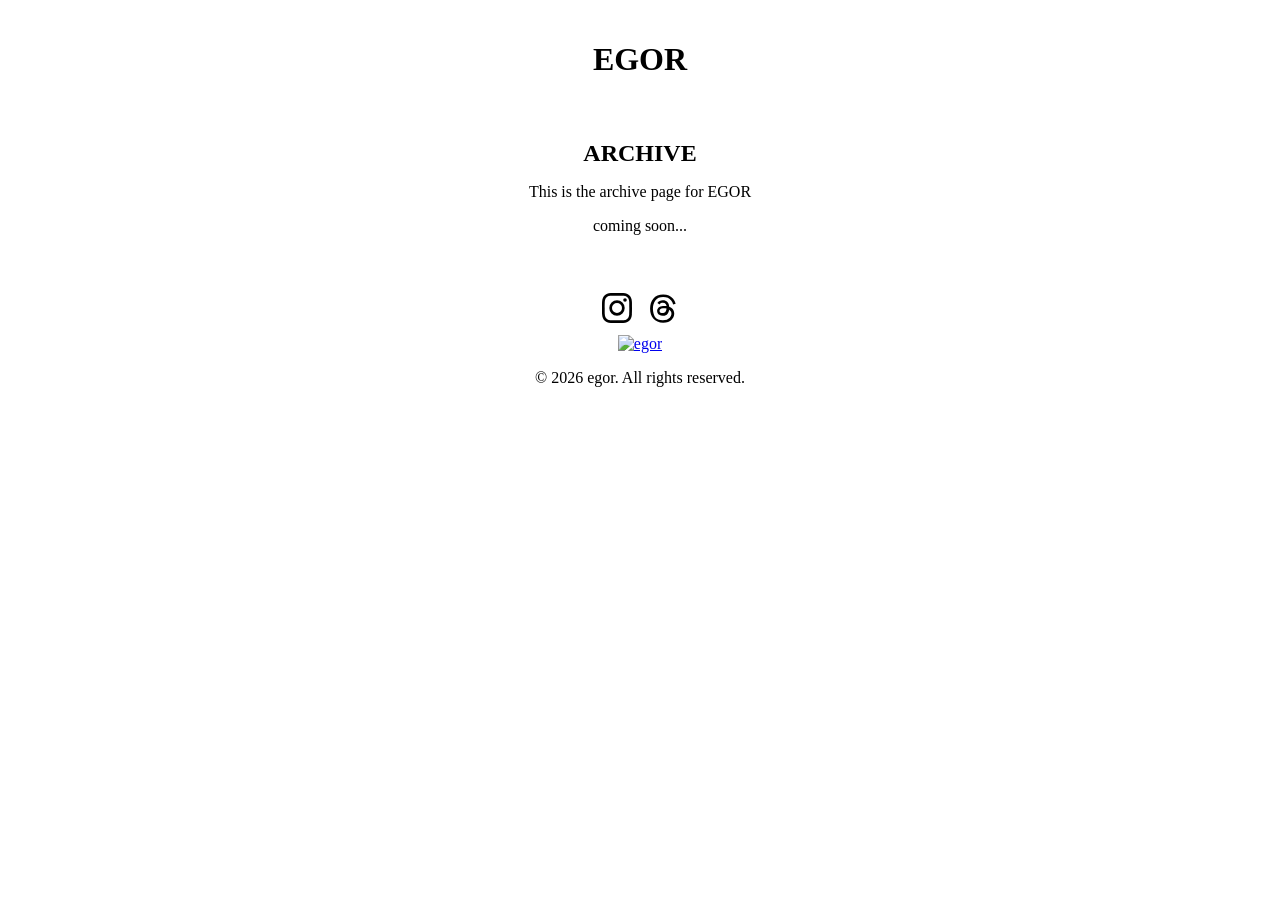
==== archive.html @ a3ed5b18 "initial commit" ====
<!DOCTYPE html>
<html lang="en">
<head>
    <meta charset="UTF-8">
    <meta name="viewport" content="width=device-width, initial-scale=1.0">
    <title>egor archive</title>
    <link rel="stylesheet" href="style.css">
</head>
<body>
    <div class="header">
        <a href="index.html"><h1>EGOR</h1></a>
    </div>
    <div class="content">
        <h1>ARCHIVE</h1>
        <p>This is the archive page for EGOR</p>
        <p>coming soon...</p>
    </div>
    <div class="footer">
        <div class="social">
            <a href="https://www.instagram.com/egor.wear/" target="_blank" rel="noopener" aria-label="Instagram">
                <svg width="30" height="30" viewBox="0 0 24 24" fill="currentColor" xmlns="http://www.w3.org/2000/svg">
                    <path d="M12 2.16c3.2 0 3.58.01 4.85.07 1.17.05 1.8.25 2.23.41.56.22.96.48 1.38.9.42.42.68.82.9 1.38.16.42.36 1.06.41 2.23.06 1.27.07 1.65.07 4.85s-.01 3.58-.07 4.85c-.05 1.17-.25 1.8-.41 2.23-.22.56-.48.96-.9 1.38-.42.42-.82.68-1.38.9-.42.16-1.06.36-2.23.41-1.27.06-1.65.07-4.85.07s-3.58-.01-4.85-.07c-1.17-.05-1.8-.25-2.23-.41-.56-.22-.96-.48-1.38-.9-.42-.42-.68-.82-.9-1.38-.16-.42-.36-1.06-.41-2.23-.06-1.27-.07-1.65-.07-4.85s.01-3.58.07-4.85c.05-1.17.25-1.8.41-2.23.22-.56.48-.96.9-1.38.42-.42.82-.68 1.38-.9.42-.16 1.06-.36 2.23-.41 1.27-.06 1.65-.07 4.85-.07M12 0C8.74 0 8.33.01 7.05.07 5.78.13 4.9.33 4.14.63c-.79.3-1.46.72-2.13 1.38C1.35 2.68.93 3.35.63 4.14.33 4.9.13 5.78.07 7.05.01 8.33 0 8.74 0 12s.01 3.67.07 4.95c.06 1.27.26 2.15.56 2.91.3.79.72 1.46 1.38 2.13.67.66 1.34 1.08 2.13 1.38.76.3 1.64.5 2.91.56C8.33 23.99 8.74 24 12 24s3.67-.01 4.95-.07c1.27-.06 2.15-.26 2.91-.56.79-.3 1.46-.72 2.13-1.38.66-.67 1.08-1.34 1.38-2.13.3-.76.5-1.64.56-2.91.06-1.28.07-1.69.07-4.95s-.01-3.67-.07-4.95c-.06-1.27-.26-2.15-.56-2.91-.3-.79-.72-1.46-1.38-2.13C21.32 1.35 20.65.93 19.86.63c-.76-.3-1.64-.5-2.91-.56C15.67.01 15.26 0 12 0zm0 5.84a6.16 6.16 0 100 12.32 6.16 6.16 0 000-12.32zm0 10.16a4 4 0 110-8 4 4 0 010 8zm7.85-10.4a1.44 1.44 0 11-2.88 0 1.44 1.44 0 012.88 0z"/>
                </svg>
            </a>
            <a href="https://www.threads.net/@egor.wear" target="_blank" rel="noopener" aria-label="Threads">
                <svg width="30" height="30" viewBox="0 0 24 24" fill="currentColor" xmlns="http://www.w3.org/2000/svg">
                    <path d="M17.3 11.2c-.1-.05-.2-.1-.31-.14-.18-3.36-2.02-5.29-5.1-5.31h-.04c-1.85 0-3.38.79-4.33 2.22l1.7 1.16c.7-1.07 1.81-1.3 2.63-1.3h.03c1.02.01 1.79.31 2.29.89.36.42.6 1.01.72 1.75-.9-.15-1.87-.2-2.91-.14-2.92.17-4.8 1.87-4.67 4.24.06 1.2.66 2.23 1.68 2.91.87.57 1.98.85 3.14.79 1.53-.08 2.73-.67 3.57-1.73.63-.81 1.03-1.86 1.21-3.18.72.44 1.26 1.01 1.55 1.71.5 1.18.53 3.12-1.05 4.7-1.39 1.38-3.05 1.98-5.56 2h-.01c-2.78-.02-4.89-.91-6.26-2.66C4.61 17.32 3.95 15.12 3.93 12.5v-.01c.02-2.62.68-4.82 1.96-6.55C7.26 4.19 9.37 3.3 12.15 3.28h.01c2.79.02 4.94.91 6.38 2.66.71.86 1.24 1.94 1.6 3.2l1.99-.53c-.43-1.55-1.11-2.89-2.03-3.99C18.26 2.4 15.56 1.28 12.16 1.26h-.02C8.75 1.28 6.09 2.4 4.22 4.6 2.55 6.56 1.7 9.28 1.67 12.49v.02c.03 3.21.88 5.93 2.55 7.89 1.87 2.2 4.53 3.32 7.92 3.34h.02c3.01-.02 5.14-.81 6.89-2.56 2.29-2.29 2.22-5.16 1.47-6.93-.54-1.27-1.57-2.3-2.98-2.99l-.24-.06zm-5.4 4.86c-1.28.07-2.61-.5-2.68-1.75-.05-.93.66-1.96 2.76-2.08.24-.01.48-.02.71-.02.76 0 1.48.07 2.13.21-.24 3.03-1.66 3.57-2.92 3.64z"/>
                </svg>
            </a>
        </div>
        <a href="index.html">
            <img src="https://egor-12052.myshopify.com/cdn/shop/files/665_20260322173803.png?v=1774168723&width=150" alt="egor" width="100">
        </a>
        <p>&copy; 2026 egor. All rights reserved.</p>
    </div>
</body>
</html>
---- style.css ----
body{
    margin: 0;
    padding: 0;
    text-align: center;
}

.header {
    padding: 20px;
}

.header a {
    text-decoration: none;
    color: #000;
}

.content {
    padding: 20px;
}

.content h1 {
    font-size: 24px;
    margin : 0;
}

.footer {
    padding: 10px;
}

.social {
    display: flex;
    justify-content: center;
    gap: 16px;
    margin: 12px 0;
}

.social a {
    color: #000;
    display: inline-flex;
}
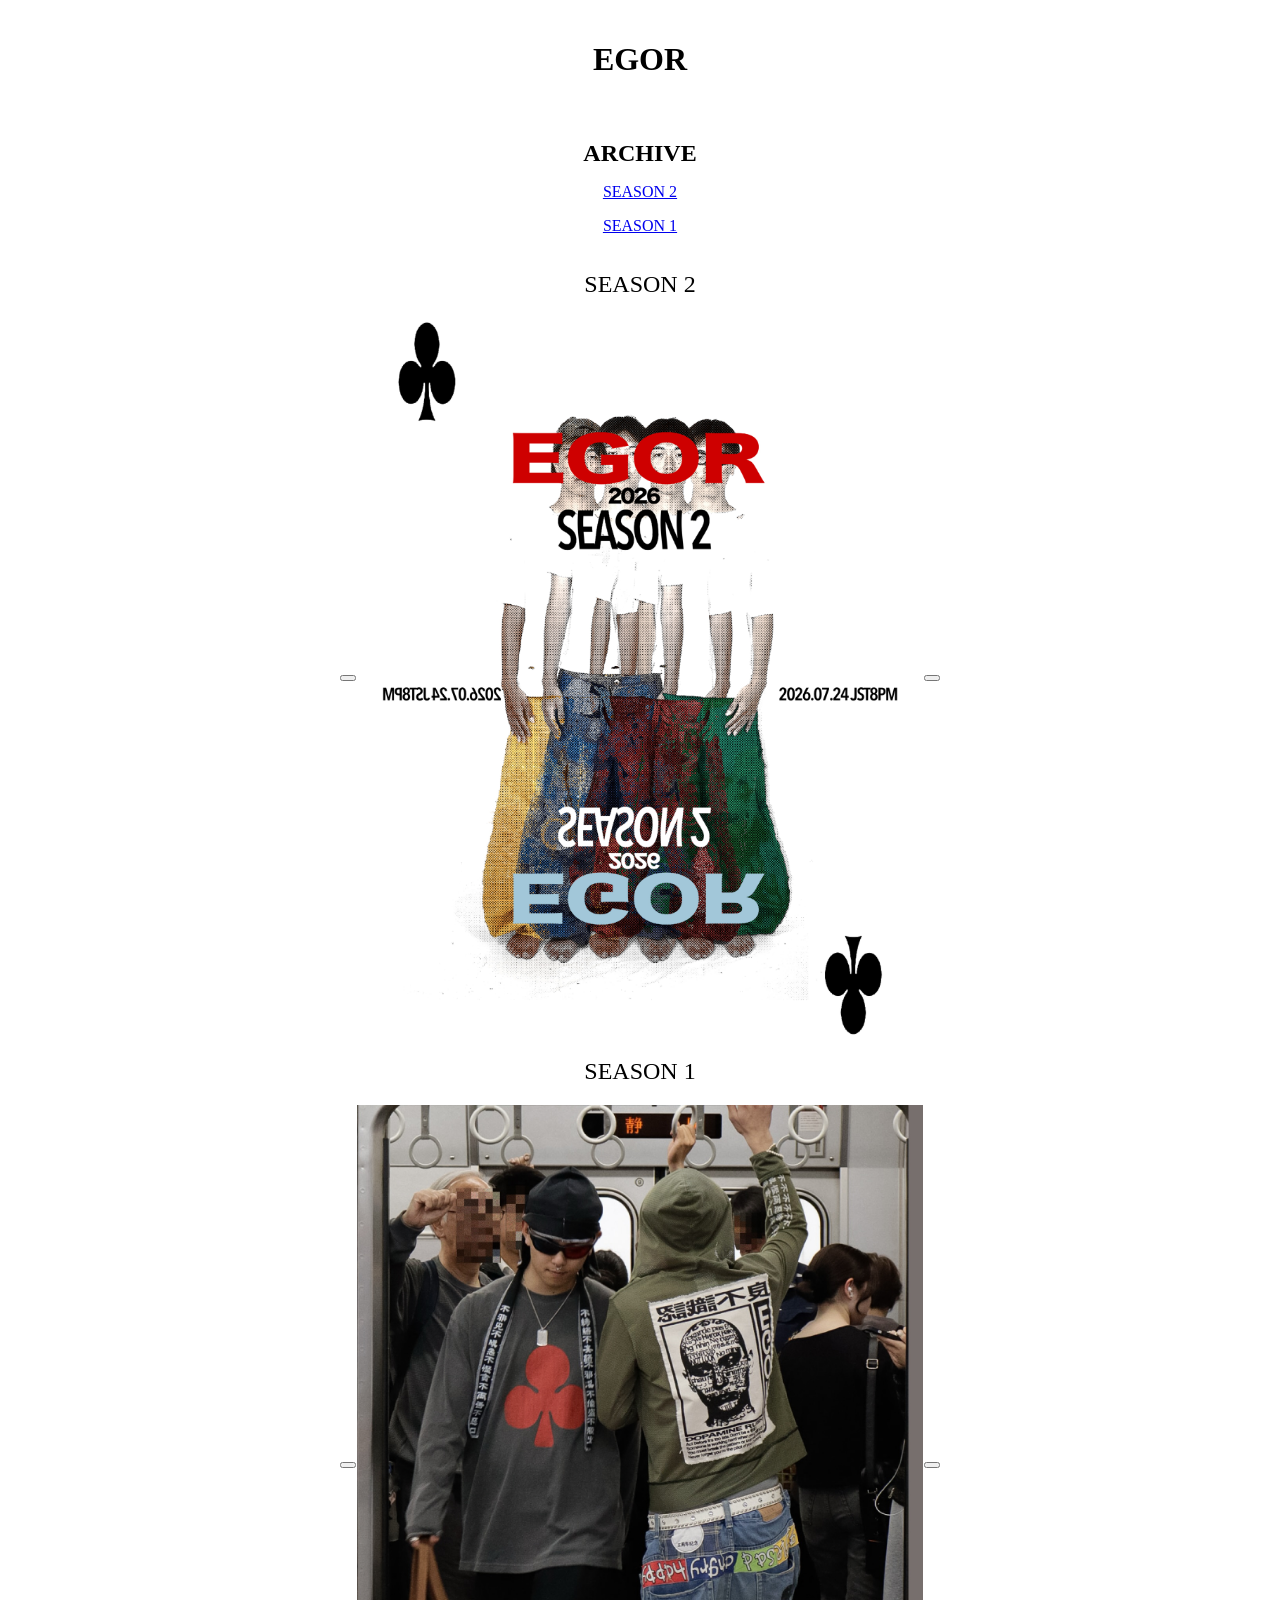
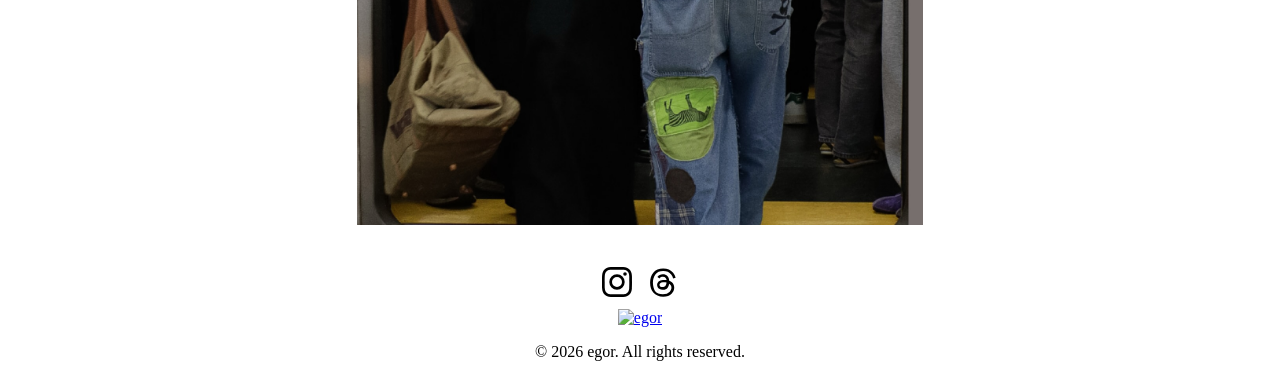
==== commit d62b1014: "サイトを更新" ====
--- a/archive.html
+++ b/archive.html
@@ -1,37 +1,39 @@
-<!DOCTYPE html>
-<html lang="en">
-<head>
-    <meta charset="UTF-8">
-    <meta name="viewport" content="width=device-width, initial-scale=1.0">
-    <title>egor archive</title>
-    <link rel="stylesheet" href="style.css">
-</head>
-<body>
-    <div class="header">
-        <a href="index.html"><h1>EGOR</h1></a>
-    </div>
-    <div class="content">
-        <h1>ARCHIVE</h1>
-        <p>This is the archive page for EGOR</p>
-        <p>coming soon...</p>
-    </div>
-    <div class="footer">
-        <div class="social">
-            <a href="https://www.instagram.com/egor.wear/" target="_blank" rel="noopener" aria-label="Instagram">
-                <svg width="30" height="30" viewBox="0 0 24 24" fill="currentColor" xmlns="http://www.w3.org/2000/svg">
-                    <path d="M12 2.16c3.2 0 3.58.01 4.85.07 1.17.05 1.8.25 2.23.41.56.22.96.48 1.38.9.42.42.68.82.9 1.38.16.42.36 1.06.41 2.23.06 1.27.07 1.65.07 4.85s-.01 3.58-.07 4.85c-.05 1.17-.25 1.8-.41 2.23-.22.56-.48.96-.9 1.38-.42.42-.82.68-1.38.9-.42.16-1.06.36-2.23.41-1.27.06-1.65.07-4.85.07s-3.58-.01-4.85-.07c-1.17-.05-1.8-.25-2.23-.41-.56-.22-.96-.48-1.38-.9-.42-.42-.68-.82-.9-1.38-.16-.42-.36-1.06-.41-2.23-.06-1.27-.07-1.65-.07-4.85s.01-3.58.07-4.85c.05-1.17.25-1.8.41-2.23.22-.56.48-.96.9-1.38.42-.42.82-.68 1.38-.9.42-.16 1.06-.36 2.23-.41 1.27-.06 1.65-.07 4.85-.07M12 0C8.74 0 8.33.01 7.05.07 5.78.13 4.9.33 4.14.63c-.79.3-1.46.72-2.13 1.38C1.35 2.68.93 3.35.63 4.14.33 4.9.13 5.78.07 7.05.01 8.33 0 8.74 0 12s.01 3.67.07 4.95c.06 1.27.26 2.15.56 2.91.3.79.72 1.46 1.38 2.13.67.66 1.34 1.08 2.13 1.38.76.3 1.64.5 2.91.56C8.33 23.99 8.74 24 12 24s3.67-.01 4.95-.07c1.27-.06 2.15-.26 2.91-.56.79-.3 1.46-.72 2.13-1.38.66-.67 1.08-1.34 1.38-2.13.3-.76.5-1.64.56-2.91.06-1.28.07-1.69.07-4.95s-.01-3.67-.07-4.95c-.06-1.27-.26-2.15-.56-2.91-.3-.79-.72-1.46-1.38-2.13C21.32 1.35 20.65.93 19.86.63c-.76-.3-1.64-.5-2.91-.56C15.67.01 15.26 0 12 0zm0 5.84a6.16 6.16 0 100 12.32 6.16 6.16 0 000-12.32zm0 10.16a4 4 0 110-8 4 4 0 010 8zm7.85-10.4a1.44 1.44 0 11-2.88 0 1.44 1.44 0 012.88 0z"/>
-                </svg>
-            </a>
-            <a href="https://www.threads.net/@egor.wear" target="_blank" rel="noopener" aria-label="Threads">
-                <svg width="30" height="30" viewBox="0 0 24 24" fill="currentColor" xmlns="http://www.w3.org/2000/svg">
-                    <path d="M17.3 11.2c-.1-.05-.2-.1-.31-.14-.18-3.36-2.02-5.29-5.1-5.31h-.04c-1.85 0-3.38.79-4.33 2.22l1.7 1.16c.7-1.07 1.81-1.3 2.63-1.3h.03c1.02.01 1.79.31 2.29.89.36.42.6 1.01.72 1.75-.9-.15-1.87-.2-2.91-.14-2.92.17-4.8 1.87-4.67 4.24.06 1.2.66 2.23 1.68 2.91.87.57 1.98.85 3.14.79 1.53-.08 2.73-.67 3.57-1.73.63-.81 1.03-1.86 1.21-3.18.72.44 1.26 1.01 1.55 1.71.5 1.18.53 3.12-1.05 4.7-1.39 1.38-3.05 1.98-5.56 2h-.01c-2.78-.02-4.89-.91-6.26-2.66C4.61 17.32 3.95 15.12 3.93 12.5v-.01c.02-2.62.68-4.82 1.96-6.55C7.26 4.19 9.37 3.3 12.15 3.28h.01c2.79.02 4.94.91 6.38 2.66.71.86 1.24 1.94 1.6 3.2l1.99-.53c-.43-1.55-1.11-2.89-2.03-3.99C18.26 2.4 15.56 1.28 12.16 1.26h-.02C8.75 1.28 6.09 2.4 4.22 4.6 2.55 6.56 1.7 9.28 1.67 12.49v.02c.03 3.21.88 5.93 2.55 7.89 1.87 2.2 4.53 3.32 7.92 3.34h.02c3.01-.02 5.14-.81 6.89-2.56 2.29-2.29 2.22-5.16 1.47-6.93-.54-1.27-1.57-2.3-2.98-2.99l-.24-.06zm-5.4 4.86c-1.28.07-2.61-.5-2.68-1.75-.05-.93.66-1.96 2.76-2.08.24-.01.48-.02.71-.02.76 0 1.48.07 2.13.21-.24 3.03-1.66 3.57-2.92 3.64z"/>
-                </svg>
-            </a>
-        </div>
-        <a href="index.html">
-            <img src="https://egor-12052.myshopify.com/cdn/shop/files/665_20260322173803.png?v=1774168723&width=150" alt="egor" width="100">
-        </a>
-        <p>&copy; 2026 egor. All rights reserved.</p>
-    </div>
-</body>
-</html>+<!DOCTYPE html>
+<html lang="en">
+<head>
+    <meta charset="UTF-8">
+    <meta name="viewport" content="width=device-width, initial-scale=1.0">
+    <title>egor archive</title>
+    <link rel="stylesheet" href="style.css">
+    <link rel="stylesheet" href="archive.css">
+</head>
+<body>
+    <div class="header">
+        <a href="index.html"><h1>EGOR</h1></a>
+    </div>
+    <div class="content">
+        <h1>ARCHIVE</h1>
+        <!-- Carousel はここに JS で生成されます -->
+        <div id="archive"></div>
+    </div>
+    <div class="footer">
+        <div class="social">
+            <a href="https://www.instagram.com/egor.wear/" target="_blank" rel="noopener" aria-label="Instagram">
+                <svg width="30" height="30" viewBox="0 0 24 24" fill="currentColor" xmlns="http://www.w3.org/2000/svg">
+                    <path d="M12 2.16c3.2 0 3.58.01 4.85.07 1.17.05 1.8.25 2.23.41.56.22.96.48 1.38.9.42.42.68.82.9 1.38.16.42.36 1.06.41 2.23.06 1.27.07 1.65.07 4.85s-.01 3.58-.07 4.85c-.05 1.17-.25 1.8-.41 2.23-.22.56-.48.96-.9 1.38-.42.42-.82.68-1.38.9-.42.16-1.06.36-2.23.41-1.27.06-1.65.07-4.85.07s-3.58-.01-4.85-.07c-1.17-.05-1.8-.25-2.23-.41-.56-.22-.96-.48-1.38-.9-.42-.42-.68-.82-.9-1.38-.16-.42-.36-1.06-.41-2.23-.06-1.27-.07-1.65-.07-4.85s.01-3.58.07-4.85c.05-1.17.25-1.8.41-2.23.22-.56.48-.96.9-1.38.42-.42.82-.68 1.38-.9.42-.16 1.06-.36 2.23-.41 1.27-.06 1.65-.07 4.85-.07M12 0C8.74 0 8.33.01 7.05.07 5.78.13 4.9.33 4.14.63c-.79.3-1.46.72-2.13 1.38C1.35 2.68.93 3.35.63 4.14.33 4.9.13 5.78.07 7.05.01 8.33 0 8.74 0 12s.01 3.67.07 4.95c.06 1.27.26 2.15.56 2.91.3.79.72 1.46 1.38 2.13.67.66 1.34 1.08 2.13 1.38.76.3 1.64.5 2.91.56C8.33 23.99 8.74 24 12 24s3.67-.01 4.95-.07c1.27-.06 2.15-.26 2.91-.56.79-.3 1.46-.72 2.13-1.38.66-.67 1.08-1.34 1.38-2.13.3-.76.5-1.64.56-2.91.06-1.28.07-1.69.07-4.95s-.01-3.67-.07-4.95c-.06-1.27-.26-2.15-.56-2.91-.3-.79-.72-1.46-1.38-2.13C21.32 1.35 20.65.93 19.86.63c-.76-.3-1.64-.5-2.91-.56C15.67.01 15.26 0 12 0zm0 5.84a6.16 6.16 0 100 12.32 6.16 6.16 0 000-12.32zm0 10.16a4 4 0 110-8 4 4 0 010 8zm7.85-10.4a1.44 1.44 0 11-2.88 0 1.44 1.44 0 012.88 0z"/>
+                </svg>
+            </a>
+            <a href="https://www.threads.net/@egor.wear" target="_blank" rel="noopener" aria-label="Threads">
+                <svg width="30" height="30" viewBox="0 0 24 24" fill="currentColor" xmlns="http://www.w3.org/2000/svg">
+                    <path d="M17.3 11.2c-.1-.05-.2-.1-.31-.14-.18-3.36-2.02-5.29-5.1-5.31h-.04c-1.85 0-3.38.79-4.33 2.22l1.7 1.16c.7-1.07 1.81-1.3 2.63-1.3h.03c1.02.01 1.79.31 2.29.89.36.42.6 1.01.72 1.75-.9-.15-1.87-.2-2.91-.14-2.92.17-4.8 1.87-4.67 4.24.06 1.2.66 2.23 1.68 2.91.87.57 1.98.85 3.14.79 1.53-.08 2.73-.67 3.57-1.73.63-.81 1.03-1.86 1.21-3.18.72.44 1.26 1.01 1.55 1.71.5 1.18.53 3.12-1.05 4.7-1.39 1.38-3.05 1.98-5.56 2h-.01c-2.78-.02-4.89-.91-6.26-2.66C4.61 17.32 3.95 15.12 3.93 12.5v-.01c.02-2.62.68-4.82 1.96-6.55C7.26 4.19 9.37 3.3 12.15 3.28h.01c2.79.02 4.94.91 6.38 2.66.71.86 1.24 1.94 1.6 3.2l1.99-.53c-.43-1.55-1.11-2.89-2.03-3.99C18.26 2.4 15.56 1.28 12.16 1.26h-.02C8.75 1.28 6.09 2.4 4.22 4.6 2.55 6.56 1.7 9.28 1.67 12.49v.02c.03 3.21.88 5.93 2.55 7.89 1.87 2.2 4.53 3.32 7.92 3.34h.02c3.01-.02 5.14-.81 6.89-2.56 2.29-2.29 2.22-5.16 1.47-6.93-.54-1.27-1.57-2.3-2.98-2.99l-.24-.06zm-5.4 4.86c-1.28.07-2.61-.5-2.68-1.75-.05-.93.66-1.96 2.76-2.08.24-.01.48-.02.71-.02.76 0 1.48.07 2.13.21-.24 3.03-1.66 3.57-2.92 3.64z"/>
+                </svg>
+            </a>
+        </div>
+        <a href="index.html">
+            <img src="https://egor-12052.myshopify.com/cdn/shop/files/665_20260322173803.png?v=1774168723&width=150" alt="egor" width="100">
+        </a>
+        <p>&copy; 2026 egor. All rights reserved.</p>
+    </div>
+    <script src="archive.js"></script>
+</body>
+</html>
--- a/style.css
+++ b/style.css
@@ -2,10 +2,14 @@
     margin: 0;
     padding: 0;
     text-align: center;
+    font-family: serif;
 }
 
 .header {
     padding: 20px;
+    display: flex;
+    align-items: center;
+    justify-content: center;
 }
 
 .header a {
@@ -36,4 +40,4 @@
 .social a {
     color: #000;
     display: inline-flex;
-}+}
--- a/archive.css
+++ b/archive.css
@@ -0,0 +1,81 @@
+/* Carousel: 機能上必要な最小限のスタイル。
+   色・矢印の見た目・ラベルの装飾などは自由に上書きしてください。 */
+
+.archive-nav {
+    padding: 16px;
+    display: flex;
+    flex-direction: column;   /* 縦並び（1つずつ改行） */
+    justify-content: center;
+    gap: 16px;
+}
+ 
+.archive-nav-link {
+    text-decoration: underline;
+}
+ 
+/* カルーセル全体の最大幅。画像・ラベル・矢印すべてこの幅に揃います。 */
+.carousel {
+    position: relative;
+    max-width: 600px;      /* ← 画像の最大幅。ここを変えるとサイズが変わります */
+    margin: 0 auto;        /* 中央寄せ */
+}
+
+/* 表示用ラベル（写真の上の余白。画像とは重なりません） */
+.carousel-label {
+    display: block;
+    /* 文字サイズ・色・余白などの装飾は自由に追加してください */
+}
+
+/* 矢印を画像に重ねるための土台（この中に矢印とトラックが入る） */
+.carousel-viewport {
+    position: relative;
+}
+
+/* 横スクロール + スナップ */
+.carousel-track {
+    display: flex;
+    overflow-x: auto;
+    scroll-snap-type: x mandatory;
+
+    /* スクロールバー非表示 */
+    scrollbar-width: none;        /* Firefox */
+    -ms-overflow-style: none;     /* IE / 旧Edge */
+}
+.carousel-track::-webkit-scrollbar {
+    display: none;                /* Chrome / Safari / 新Edge */
+}
+
+.carousel-item {
+    flex: 0 0 100%;               /* 1画面に1枚 */
+    scroll-snap-align: start;
+}
+
+.carousel-item img {
+    width: 100%;
+    height: auto;
+    max-height: 80vh;            /* 画面の高さを超えない */
+    object-fit: contain;
+    display: block;
+}
+
+/* 矢印ボタン: 画像の左右端に配置 */
+.carousel-prev,
+.carousel-next {
+    position: absolute;
+    top: 50%;
+    transform: translateY(-50%);
+    z-index: 1;
+}
+
+.carousel-prev {
+    left: 0;
+}
+
+.carousel-next {
+    right: 0;
+}
+
+.carousel-label{
+    padding: 20px;
+    font-size: 24px;
+}
